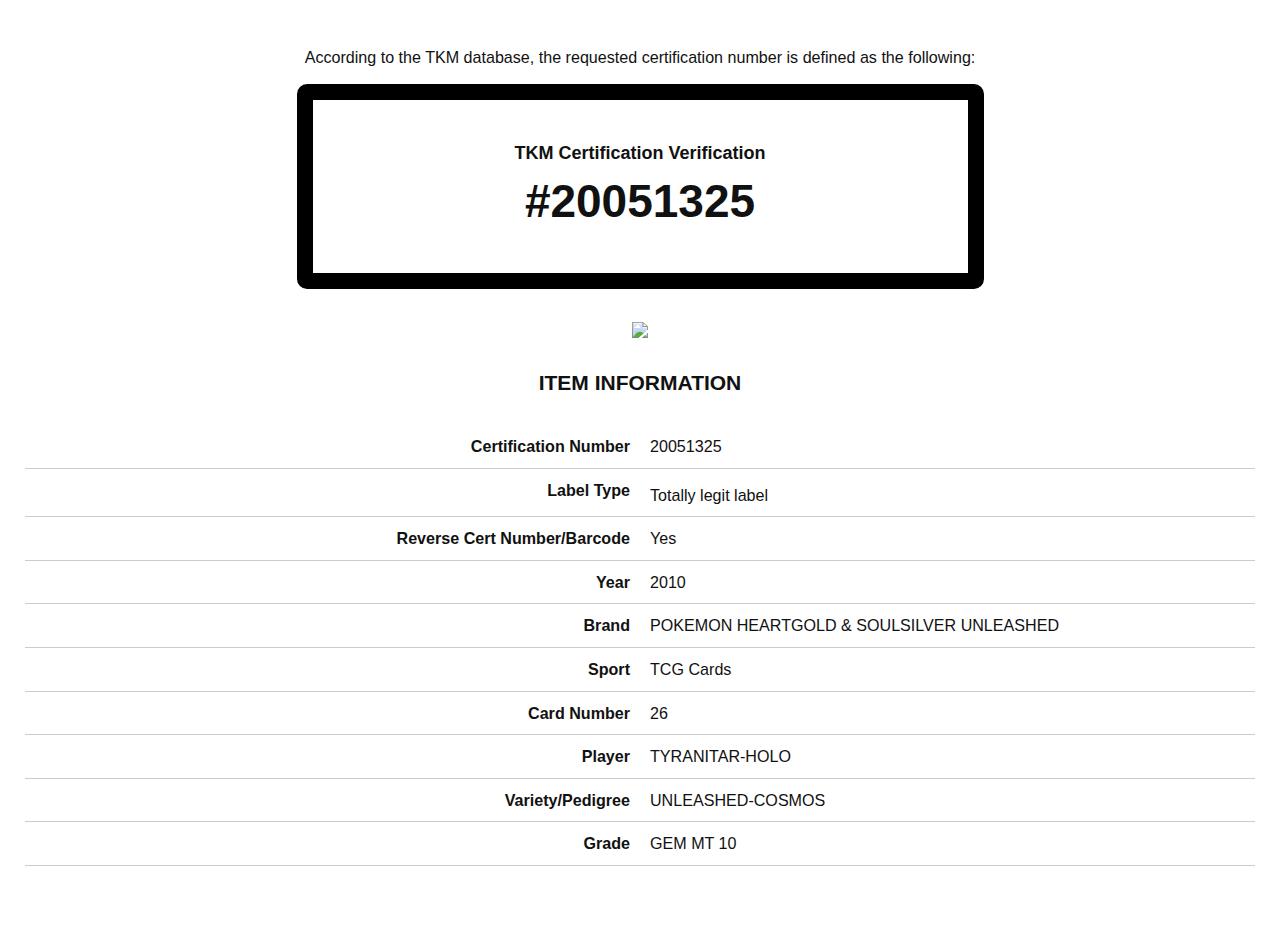
==== 20051325/index.html @ 26b4d8d6 "Update index.html" ====
<!DOCTYPE html>
<html lang="en" class=" montserrat-loaded">
  <head>
    <meta charset="UTF-8">
    <meta name="viewport" content="width=device-width, initial-scale=1.0">
    <meta http-equiv="X-UA-Compatible" content="ie=edge">
    <title>Certification Verification 20051325 - TKM - Grade 10</title>
    <link rel="stylesheet" href="css/layout-bundle.css">
    <style type="text/css">
            .icon-wrap {
                position: relative;
                width: 100%;
                height: 90px;
            }

            .icon-wrap img {
                position: absolute;
                top: 0;
                bottom: 0;
                left: 0;
                right: 0;
                margin: auto;
            }

            .flex-col {
                flex-direction: column;
            }

            .flex-col .flex-col {
                flex: 1;
            }

            .flex-col .btn-block {
                max-width: 290px;
                margin: 0 auto;
            }

            .table-header-right th {
                text-align: right;
            }

            .table-header-right th, .table-header-right td {
                vertical-align: top !important;
                line-height: 1.4 !important;
            }

            .cert-label-header {
                width: 309px;
                height: 92px;
                margin: 0 auto;
                background-size: 309px 92px;
                background-repeat: no-repeat;
                background-position: center;
              
                border: solid 8px #000;
                border-radius: 1rem;

            }

            .cert-label-header h1 {
                margin: 17px 0 0 0;
                font-size: 14px;
            }

            .cert-label-header span {
                display: inline-block;
                margin-top: 0;
                font-size: 26px;
            }

            @media (min-width: 768px) {
                .cert-label-header {
                    width: 687px;
                    height: 205px;
                    background-size: 687px 205px;
                    border: solid 16px #000;
                }

                .cert-label-header h1 {
                    margin: 43px 0 8px 0;
                    font-size: 18px;
                }

                .cert-label-header span {
                    margin-top: 5px;
                    font-size: 46px;
                }
            }

            #psaCertImages {
                position: relative;
            }
        </style>
  </head>
  <body>
    
    <main>
      <div class="container-fluid padding-all margin-bottom">
    
        <p class="margin-top text-center text-medium">According to the TKM database, the requested certification number is defined as the following:</p>

        <div class="row margin-bottom">
          <div class="overflow-hidden text-center text-no-lh cert-label-header">
              <h1 class="h5">TKM Certification Verification</h1>
              <span><strong>#20051325</strong></span>
          </div>
        </div>

        <div class="spinner-wrap margin-top text-center">
          <div class="row">
            <div class="center">
              <img src="https://cdn.thatkidmadrid.ca/tyranitar_26-95.png">
            </div>
          </div>
        </div>
        
    
        <h2 class="h4 margin-top margin-bottom text-uppercase text-center">Item Information</h2>
        
        <table class="table table-fixed table-header-right text-medium">
          
          <tbody><tr><th class="no-border">Certification Number</th><td class="no-border">20051325</td></tr>
              <tr>
                  <th>Label Type</th>
                  <td>
                          <span class="inline-block padding-top-min">Totally legit label</span>
                  </td>
              </tr>
            <tr><th>Reverse Cert Number/Barcode</th><td>Yes</td></tr>
            <tr><th>Year</th><td>2010</td></tr>
            <tr><th>Brand</th><td>POKEMON HEARTGOLD &amp; SOULSILVER UNLEASHED</td></tr>
            <tr><th>Sport</th><td>TCG Cards</td></tr>
            <tr><th>Card Number</th><td>26</td></tr>
            <tr><th>Player</th><td>TYRANITAR-HOLO</td></tr>
            <tr><th>Variety/Pedigree</th><td>UNLEASHED-COSMOS</td></tr>
        
            <tr><th>Grade</th><td>GEM MT 10</td></tr>
            
          </tbody>
          
        </table>
        
      </div>

    </main>
    <!--<script src="index.js"></script>-->
  </body>
  <script>
    
  </script>
</html>
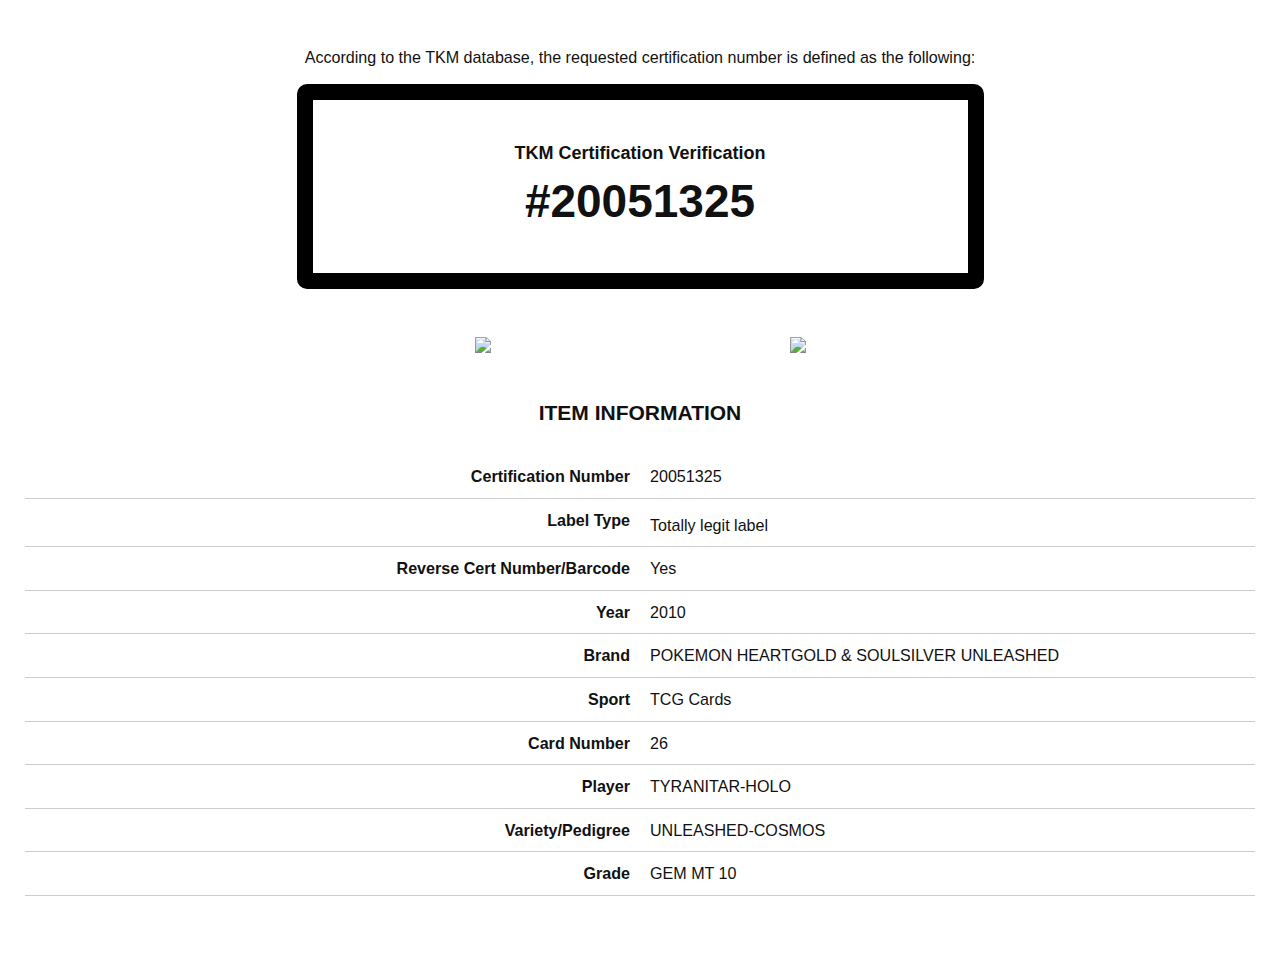
==== commit 1c09b7c5: "Update index.html" ====
--- a/20051325/index.html
+++ b/20051325/index.html
@@ -108,9 +108,21 @@
 
         <div class="spinner-wrap margin-top text-center">
           <div class="row">
-            <div class="center">
+<!--             <div class="center">
               <img src="https://cdn.thatkidmadrid.ca/tyranitar_26-95.png">
+            </div> -->
+            <div id="certImgFront" class="col-xs-6 col-sm-5 col-sm-offset-1 col-md-4 col-md-offset-2 col-lg-3 col-lg-offset-3 padding-all">
+              <a href="https://d1htnxwo4o0jhw.cloudfront.net/cert/151479282/D22j7AvjhUGNxGul_0QGnw.jpg" rel="lightbox" class="inline-block">
+                <img src="https://cdn.thatkidmadrid.ca/20051325_front.jpg" class="img-responsive">
+              </a>
             </div>
+            
+            <div id="certImgBack" class="col-xs-6 col-sm-5 col-md-4 col-lg-3 padding-all">
+              <a href="https://d1htnxwo4o0jhw.cloudfront.net/cert/151479282/I8Namxsg806GO3pUrlJOjA.jpg" rel="lightbox" class="inline-block">
+                <img src="https://cdn.thatkidmadrid.ca/20051325_back.jpg" class="img-responsive">
+              </a>
+            </div>
+            
           </div>
         </div>
         
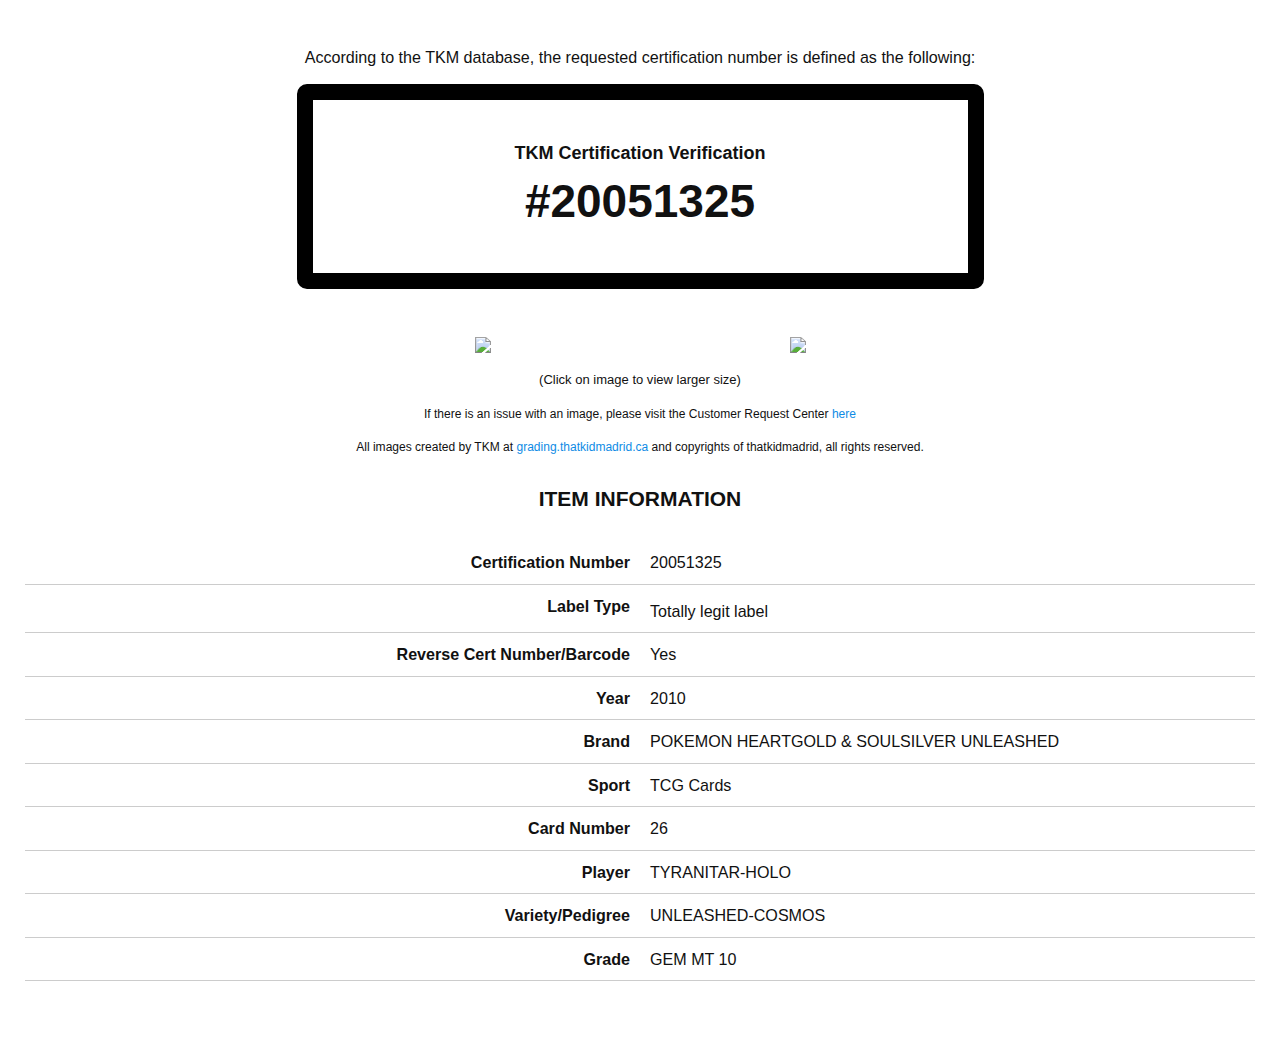
==== commit 830ead95: "Update index.html" ====
--- a/20051325/index.html
+++ b/20051325/index.html
@@ -112,18 +112,21 @@
               <img src="https://cdn.thatkidmadrid.ca/tyranitar_26-95.png">
             </div> -->
             <div id="certImgFront" class="col-xs-6 col-sm-5 col-sm-offset-1 col-md-4 col-md-offset-2 col-lg-3 col-lg-offset-3 padding-all">
-              <a href="https://d1htnxwo4o0jhw.cloudfront.net/cert/151479282/D22j7AvjhUGNxGul_0QGnw.jpg" rel="lightbox" class="inline-block">
+              <a href="https://cdn.thatkidmadrid.ca/20051325_front.jpg" rel="lightbox" class="inline-block">
                 <img src="https://cdn.thatkidmadrid.ca/20051325_front.jpg" class="img-responsive">
               </a>
             </div>
             
             <div id="certImgBack" class="col-xs-6 col-sm-5 col-md-4 col-lg-3 padding-all">
-              <a href="https://d1htnxwo4o0jhw.cloudfront.net/cert/151479282/I8Namxsg806GO3pUrlJOjA.jpg" rel="lightbox" class="inline-block">
+              <a href="https://cdn.thatkidmadrid.ca/20051325_back.jpg" rel="lightbox" class="inline-block">
                 <img src="https://cdn.thatkidmadrid.ca/20051325_back.jpg" class="img-responsive">
               </a>
             </div>
             
           </div>
+          <p class="text-small">(Click on image to view larger size)</p>
+          <p class="text-xsmall">If there is an issue with an image, please visit the Customer Request Center <a href="/myaccount/customerrequestcenter">here</a></p>
+          <p class="text-xsmall">All images created by TKM at <a href="/">grading.thatkidmadrid.ca</a> and copyrights of thatkidmadrid, all rights reserved.</p>
         </div>
         
     
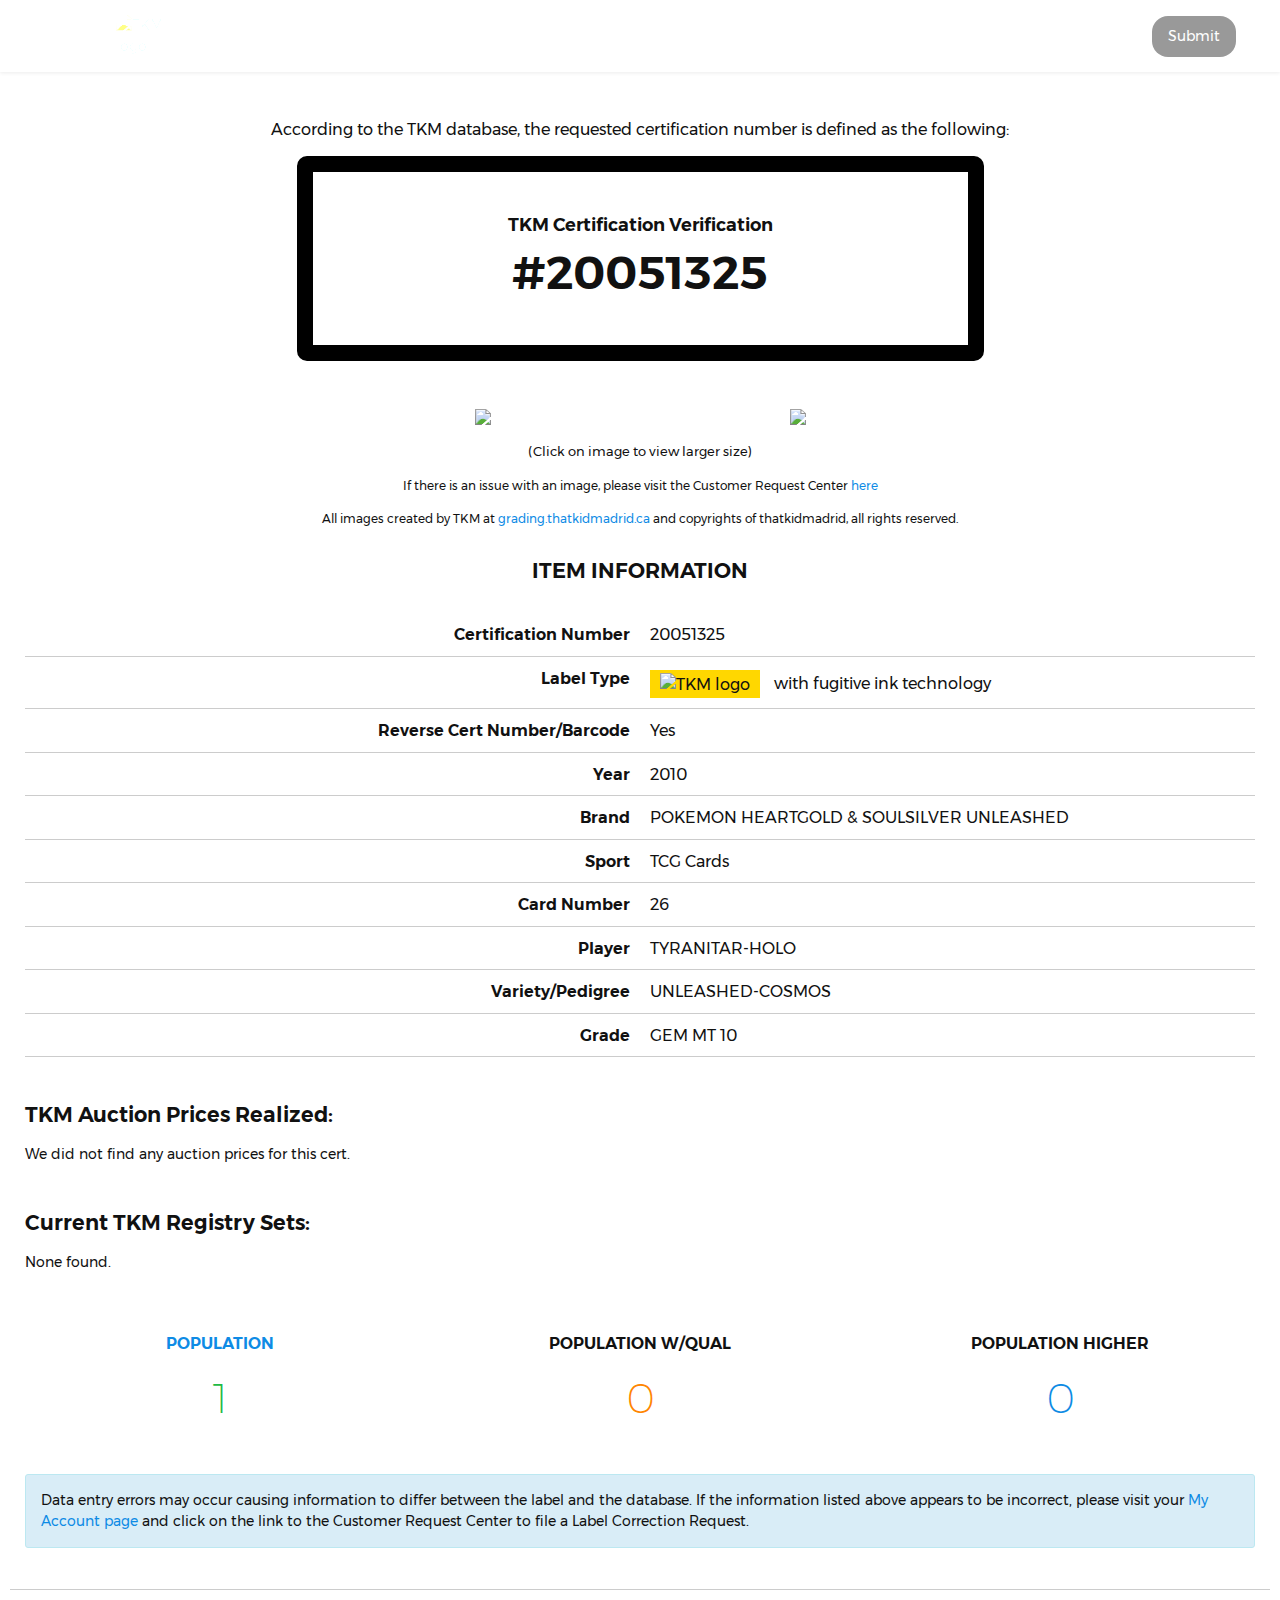
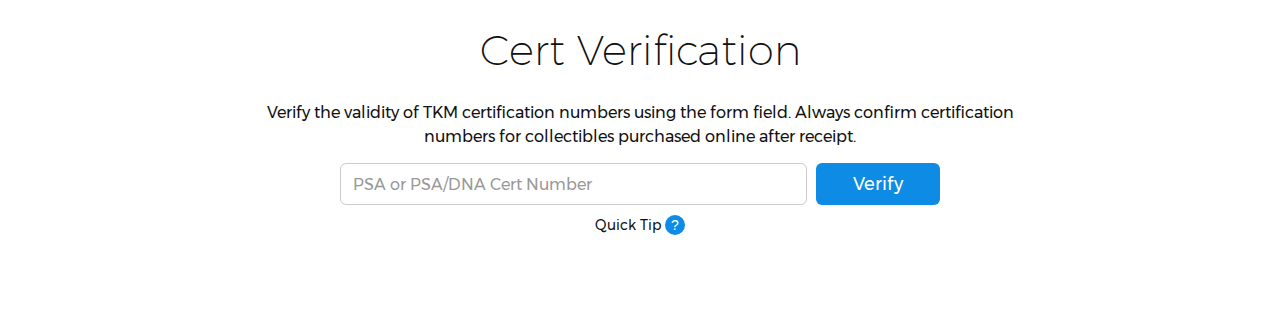
==== commit 51f8702f: "Update styling for index.html" ====
--- a/20051325/index.html
+++ b/20051325/index.html
@@ -1,166 +1,1201 @@
 <!DOCTYPE html>
 <html lang="en" class=" montserrat-loaded">
-  <head>
-    <meta charset="UTF-8">
-    <meta name="viewport" content="width=device-width, initial-scale=1.0">
-    <meta http-equiv="X-UA-Compatible" content="ie=edge">
-    <title>Certification Verification 20051325 - TKM - Grade 10</title>
-    <link rel="stylesheet" href="css/layout-bundle.css">
-    <style type="text/css">
-            .icon-wrap {
-                position: relative;
-                width: 100%;
-                height: 90px;
-            }
-
-            .icon-wrap img {
-                position: absolute;
-                top: 0;
-                bottom: 0;
-                left: 0;
-                right: 0;
-                margin: auto;
-            }
-
-            .flex-col {
-                flex-direction: column;
-            }
-
-            .flex-col .flex-col {
-                flex: 1;
-            }
-
-            .flex-col .btn-block {
-                max-width: 290px;
-                margin: 0 auto;
-            }
-
-            .table-header-right th {
-                text-align: right;
-            }
-
-            .table-header-right th, .table-header-right td {
-                vertical-align: top !important;
-                line-height: 1.4 !important;
-            }
-
-            .cert-label-header {
-                width: 309px;
-                height: 92px;
-                margin: 0 auto;
-                background-size: 309px 92px;
-                background-repeat: no-repeat;
-                background-position: center;
-              
-                border: solid 8px #000;
-                border-radius: 1rem;
-
-            }
-
-            .cert-label-header h1 {
-                margin: 17px 0 0 0;
-                font-size: 14px;
-            }
-
-            .cert-label-header span {
-                display: inline-block;
-                margin-top: 0;
-                font-size: 26px;
-            }
-
-            @media (min-width: 768px) {
-                .cert-label-header {
-                    width: 687px;
-                    height: 205px;
-                    background-size: 687px 205px;
-                    border: solid 16px #000;
-                }
-
-                .cert-label-header h1 {
-                    margin: 43px 0 8px 0;
-                    font-size: 18px;
-                }
-
-                .cert-label-header span {
-                    margin-top: 5px;
-                    font-size: 46px;
-                }
-            }
-
-            #psaCertImages {
-                position: relative;
-            }
-        </style>
-  </head>
-  <body>
-    
-    <main>
-      <div class="container-fluid padding-all margin-bottom">
-    
-        <p class="margin-top text-center text-medium">According to the TKM database, the requested certification number is defined as the following:</p>
-
-        <div class="row margin-bottom">
-          <div class="overflow-hidden text-center text-no-lh cert-label-header">
-              <h1 class="h5">TKM Certification Verification</h1>
-              <span><strong>#20051325</strong></span>
-          </div>
+
+<head>
+  <meta charset="UTF-8">
+  <meta name="viewport" content="width=device-width, initial-scale=1.0">
+  <meta http-equiv="X-UA-Compatible" content="ie=edge">
+  <title>Certification Verification 20051325 - TKM - Grade 10</title>
+  <link rel="stylesheet" href="css/layout-bundle.css">
+  <style type="text/css">
+    .icon-wrap {
+      position: relative;
+      width: 100%;
+      height: 90px;
+    }
+
+    .icon-wrap img {
+      position: absolute;
+      top: 0;
+      bottom: 0;
+      left: 0;
+      right: 0;
+      margin: auto;
+    }
+
+    .flex-col {
+      flex-direction: column;
+    }
+
+    .flex-col .flex-col {
+      flex: 1;
+    }
+
+    .flex-col .btn-block {
+      max-width: 290px;
+      margin: 0 auto;
+    }
+
+    .table-header-right th {
+      text-align: right;
+    }
+
+    .table-header-right th,
+    .table-header-right td {
+      vertical-align: top !important;
+      line-height: 1.4 !important;
+    }
+
+    .cert-label-header {
+      width: 309px;
+      height: 92px;
+      margin: 0 auto;
+      background-size: 309px 92px;
+      background-repeat: no-repeat;
+      background-position: center;
+
+      border: solid 8px #000;
+      border-radius: 1rem;
+
+    }
+
+    .cert-label-header h1 {
+      margin: 17px 0 0 0;
+      font-size: 14px;
+    }
+
+    .cert-label-header span {
+      display: inline-block;
+      margin-top: 0;
+      font-size: 26px;
+    }
+
+    @media (min-width: 768px) {
+      .cert-label-header {
+        width: 687px;
+        height: 205px;
+        background-size: 687px 205px;
+        border: solid 16px #000;
+      }
+
+      .cert-label-header h1 {
+        margin: 43px 0 8px 0;
+        font-size: 18px;
+      }
+
+      .cert-label-header span {
+        margin-top: 5px;
+        font-size: 46px;
+      }
+    }
+
+    #psaCertImages {
+      position: relative;
+    }
+  </style>
+  <style type="text/css">
+      /*  Font  */
+      @font-face {
+          font-family: 'Area Normal';
+          font-weight: 600;
+          font-style: normal;
+          font-display: swap;
+          src: url('content/fonts/Area-Black.woff2') format('woff2'), url('content/fonts/Area-Black.woff') format('woff');
+      }
+
+      @font-face {
+          font-family: 'Area Normal';
+          font-weight: 500;
+          font-style: normal;
+          font-display: swap;
+          src: url('content/fonts/Area-Extrabold.woff2') format('woff2'), url('content/fonts/Area-Extrabold.woff') format('woff');
+      }
+
+      @font-face {
+          font-family: 'Area Normal';
+          font-weight: 400;
+          font-style: normal;
+          font-display: swap;
+          src: url('content/fonts/Area-Bold.woff2') format('woff2'), url('content/fonts/Area-Bold.woff') format('woff');
+      }
+
+      /*  Media  */
+      @media (max-width: 1280px) {
+          #cx-web-header {
+              padding-right: 8px !important;
+          }
+
+          .action-header-lg {
+              display: none;
+          }
+
+          .desktop-wrapper {
+              padding: 0px 32px 0px 100px !important;
+          }
+      }
+
+      @media (min-width: 1280px) {
+          .desktop-nav {
+              display: flex !important;
+          }
+
+          .action-header-mobile {
+              display: none !important;
+          }
+
+          #mobile-top-nav {
+              display: none !important;
+          }
+      }
+
+      @media (min-width: 768px) {
+          #cx-web-header {
+              padding: 0px 80px;
+          }
+      }
+
+      @media (max-width: 768px) {
+          #cx-web-header {
+              padding-right: 24px !important;
+              padding-left: 18px !important;
+          }
+
+          .desktop-wrapper {
+              padding: 0px !important;
+          }
+
+          .mobile-nav-container {
+              padding: 16px 32px 16px 32px !important;
+          }
+
+          .footer-padding {
+              max-width: none !important;
+              padding: 0px 80px !important;
+          }
+      }
+
+      /*  General Style  */
+      .body1-strong {
+          font-family: "Area Normal", "Trebuchet MS", Helvetica, Arial, sans-serif !important;
+          font-weight: 500 !important;
+          font-size: 15px !important;
+          line-height: 24px !important;
+          letter-spacing: .01em !important;
+      }
+
+      .body1 {
+          font-family: "Area Normal", "Trebuchet MS", Helvetica, Arial, sans-serif !important;
+          font-weight: 400 !important;
+          font-size: 15px !important;
+          line-height: 24px !important;
+          letter-spacing: .01em !important;
+      }
+
+      .body2-strong {
+          font-family: "Area Normal", "Trebuchet MS", Helvetica, Arial, sans-serif !important;
+          font-weight: 500 !important;
+          font-size: 13px !important;
+          line-height: 20px !important;
+          letter-spacing: .01em !important;
+      }
+
+      .body2 {
+          font-family: "Area Normal", "Trebuchet MS", Helvetica, Arial, sans-serif !important;
+          font-weight: 400 !important;
+          font-size: 13px !important;
+          line-height: 20px !important;
+          letter-spacing: .01em !important;
+      }
+
+      .subtitle1 {
+          font-family: "Area Normal", "Trebuchet MS", Helvetica, Arial, sans-serif !important;
+          font-weight: 500 !important;
+          font-size: 19px !important;
+          line-height: 28px !important;
+          letter-spacing: .01em !important;
+      }
+
+      .neutral1 {
+          color: #212121 !important;
+      }
+
+      .neutral2 {
+          color: #48494A !important;
+      }
+
+      .neutral3 {
+          color: #6C6E6F !important;
+      }
+
+      .three-col {
+          display: grid;
+          grid-template-columns: repeat(3, minmax(0, 1fr));
+          text-align: left !important;
+      }
+
+      a:hover, a:focus {
+          color: #212121 !important;
+          text-decoration: none !important;
+      }
+
+      li:hover {
+          background-color: #FAFAFA !important;
+          border-radius: 8px !important;
+      }
+
+      .space-between {
+          justify-content: space-between !important;
+      }
+
+      .gap-sm {
+          gap: 16px;
+      }
+
+      .align-center {
+          align-items: center;
+      }
+
+      .menu-section-title {
+          font-family: "Area Normal", "Trebuchet MS", Helvetica, Arial, sans-serif;
+          font-weight: 500;
+          font-size: 11px;
+          line-height: 16px;
+          letter-spacing: 0.22px;
+          display: flex;
+          justify-content: flex-start;
+          padding: 8px 16px;
+      }
+
+      .cx-flex-col {
+          display: flex;
+          min-width: 276px;
+          flex-direction: column;
+      }
+
+      .cx-flex-col li {
+          list-style-type: none;
+      }
+
+      .cx-flex-col a {
+          position: relative;
+          justify-content: center;
+          background-color: transparent;
+          white-space: nowrap;
+          color: #48494A;
+          cursor: pointer;
+          width: 100%;
+          display: flex;
+          align-items: center;
+          gap: 16px;
+          padding: 10px 16px;
+          border-radius: 8px;
+      }
+
+      .cx-flex-col a:hover {
+          background-color: #FAFAFA;
+      }
+
+      .cx-flex-col a:focus-visible {
+          background-color: #FAFAFA;
+      }
+
+      .hide {
+          display: none;
+      }
+
+      .bottom-border {
+          border-bottom: 1px solid #EAEAEA !important;
+          padding-bottom: 12px !important;
+      }
+
+      /*  Buttons/Tabs/Icons  */
+      .nav-tab {
+          font-family: "Area Normal", "Trebuchet MS", Helvetica, Arial, sans-serif;
+          font-weight: 500;
+          font-size: 13px;
+          line-height: 20px;
+          letter-spacing: .01em;
+          position: relative;
+          display: flex;
+          align-items: center;
+          justify-content: center;
+          gap: 8px;
+          height: 40px;
+          background-color: transparent;
+          white-space: nowrap;
+          color: #6C6E6F;
+          padding-left: 20px;
+          padding-right: 20px;
+          border-radius: 8px;
+      }
+
+      .dismiss-btn {
+          border: 1px solid #EAEAEA;
+          border-radius: 12px;
+          color: #48494A;
+          background-color: #FFFFFF;
+          height: 40px;
+          width: 40px;
+          display: flex;
+          align-items: center;
+          justify-content: center;
+      }
+
+      #submit-button {
+          display: flex;
+          align-items: center;
+          justify-content: center;
+          padding: 10px 16px;
+          margin-left: 20px;
+          margin-right: 4px;
+          border-radius: 16px;
+          white-space: nowrap;
+          background-color: #999;
+          color: white;
+          border: 0px;
+      }
+
+      #submit-button:hover {
+          background-color: #044CC4;
+          color: white !important;
+      }
+
+      #submit-button:focus-visible {
+          background-color: #065FF5;
+          color: white !important;
+          outline-offset: 2px;
+          outline: 2px solid #065FF5;
+      }
+
+      .subscribe-button {
+          display: flex !important;
+          align-items: center !important;
+          justify-content: center !important;
+          padding: 10px 16px !important;
+          border-radius: 16px !important;
+          white-space: nowrap !important;
+          background-color: #065FF5 !important;
+          color: white !important;
+          border: 0px !important;
+      }
+
+      .subscribe-button:hover {
+          background-color: #044CC4 !important;
+          color: white !important;
+      }
+
+      .subscribe-button:focus-visible {
+          background-color: #065FF5 !important;
+          color: white !important;
+          outline-offset: 2px !important;
+          outline: 2px solid #065FF5 !important;
+      }
+
+      #submit-li:hover {
+          background-color: white !important;
+      }
+
+      .cx-brand-icon {
+          display: flex;
+          flex-shrink: 0;
+          flex-grow: 1;
+          align-items: center;
+          justify-content: flex-start;
+      }
+
+      .tab-icon span {
+          align-items: center;
+      }
+
+      .active-bar {
+          position: absolute;
+          bottom: -16px;
+          pointer-events: none;
+          display: block;
+          height: 4px;
+          width: 66px;
+          background-color: #065FF5;
+          border-radius: 4px;
+          text-align: center;
+          z-index: -1;
+      }
+
+      .action-active-bar {
+          position: absolute;
+          bottom: 0;
+          pointer-events: none;
+          display: block;
+          height: 4px;
+          width: 40px;
+          background-color: #065FF5;
+          border-radius: 4px;
+          z-index: -1;
+          margin-left: 2px;
+      }
+
+      #search-btn {
+          padding: 16px 8px 4px 8px;
+      }
+
+      #search-btn:hover {
+          border-radius: 9999px !important;
+      }
+
+      #search-btn:focus-visible {
+          border-radius: 9999px !important;
+      }
+
+      #search-btn:focus-visible {
+          outline: 2px solid #065FF5;
+      }
+
+      #account-button {
+          padding: 12px 8px 4px 10px;
+          background-color: transparent !important;
+          border: none !important;
+      }
+
+      #account-button:hover {
+          border-radius: 9999px !important;
+      }
+
+      #account-button:focus-visible {
+          border-radius: 9999px !important;
+          outline: 2px solid #065FF5;
+      }
+
+      /*  Account Dropdown  */
+      #account-dropdown {
+          display: none;
+          position: absolute;
+          top: 100%;
+          right: 275px;
+          height: 100%;
+          width: 100%;
+      }
+
+      #account-dropdown > div {
+          background-color: #FFFFFF;
+          border: 1px solid #EAEAEA;
+          position: sticky;
+          display: flex;
+          width: max-content;
+          max-width: 900px;
+          flex-wrap: wrap;
+          column-gap: 16px;
+          row-gap: 8px;
+          border-radius: 12px;
+          padding: 28px 16px;
+          min-width: 276px;
+          --tw-shadow: 0px 12px 16px 0px rgba(0,0,0,0.08);
+          --tw-shadow-colored: 0px 12px 16px 0px var(--tw-shadow-color);
+          box-shadow: var(--tw-ring-offset-shadow, 0 0 #0000), var(--tw-ring-shadow, 0 0 #0000), var(--tw-shadow);
+      }
+
+      .hover-account-dropdown:hover #account-dropdown {
+          display: block;
+      }
+
+      /*  Main Navigation  */
+      #cx-web-header {
+          --tw-bg-opacity: 1;
+          background-color: rgb(255 255 255 / var(--tw-bg-opacity));
+          height: 72px;
+          --tw-shadow: 0px 1px 4px 0px rgba(0,0,0,0.08);
+          --tw-shadow-colored: 0px 1px 4px 0px var(--tw-shadow-color);
+          box-shadow: var(--tw-ring-offset-shadow, 0 0 #0000), var(--tw-ring-shadow, 0 0 #0000), var(--tw-shadow);
+          z-index: 10;
+          top: 0px;
+          position: sticky;
+          padding: 0px 16px;
+          display: flex;
+          justify-content: space-between;
+      }
+
+      .desktop-wrapper {
+          height: 100%;
+          width: 100%;
+          max-width: 1440px;
+          min-width: 320px;
+          padding: 0px 32px 0px 32px;
+          margin-left: auto;
+          margin-right: auto;
+      }
+
+      #desktop-nav {
+          display: flex;
+          height: 100%;
+          width: 100%;
+          justify-content: space-between;
+          padding: 2px 0px;
+      }
+
+      #desktop-nav > div:first-child {
+          display: flex;
+          align-items: center;
+          gap: 8px;
+      }
+
+      #desktop-nav > div:last-child {
+          display: flex;
+          align-items: center;
+          flex-grow: 1;
+          justify-content: flex-end;
+      }
+
+      .desktop-nav {
+          display: none;
+          align-items: stretch;
+          gap: 8px;
+          margin: 4px 0px 0px 0px !important;
+      }
+
+      .desktop-nav > li {
+          list-style-type: none;
+          position: relative;
+          display: flex;
+          align-items: center;
+          justify-content: center;
+          height: 100%;
+          text-align: center;
+      }
+
+      .desktop-nav a:focus-visible {
+          outline: 2px solid #065FF5;
+      }
+
+      .desktop-nav a:hover {
+          background-color: #FAFAFA;
+          color: #212121;
+          text-decoration: none;
+      }
+
+      #mobile-nav-dropdown {
+          border: 1px solid #EAEAEA;
+          border-radius: 12px;
+          color: #48494A;
+          background-color: #FFFFFF;
+          height: 40px;
+          width: 40px;
+          display: flex;
+          align-items: center;
+          justify-content: center;
+      }
+
+      .mobile-nav-container {
+          top: 0px;
+          bottom: 0px;
+          left: 0px;
+          right: 0px;
+          position: fixed;
+          width: 100%;
+          background-color: #FFFFFF;
+          padding: 16px 48px 16px 80px;
+      }
+
+      #mobile-top-nav {
+          display: none;
+      }
+
+      .mobile-nav-menu ul {
+          list-style: none !important;
+          padding: 0px !important;
+      }
+
+      .mobile-nav-menu li {
+          padding: 10px 0px;
+      }
+
+      .mobile-nav-menu a, .mobile-nav-menu button {
+          font-family: "Area Normal", "Trebuchet MS", Helvetica, Arial, sans-serif;
+          font-weight: 500;
+          font-size: 15px;
+          line-height: 24px;
+          letter-spacing: .01em;
+          position: relative;
+          background-color: transparent;
+          white-space: nowrap;
+          color: #6C6E6F;
+          cursor: pointer;
+          width: 100%;
+          display: flex;
+          align-items: center;
+          gap: 16px;
+          border-radius: 8px;
+          border: none !important;
+          padding: 0px !important;
+      }
+
+      .mobile-nav-header {
+          padding-bottom: 12px;
+          margin-bottom: 12px;
+          border-bottom: 1px solid #EAEAEA;
+      }
+
+      /*  Header Actions  */
+      .app-header-actions {
+          display: flex;
+          height: 100%;
+          align-items: center;
+          gap: 16px;
+          list-style-type: none;
+          margin: 0px !important;
+      }
+
+      .app-header-actions li {
+          margin: 0px !important;
+      }
+
+      .action-header-mobile {
+          display: flex;
+      }
+
+      .mobile-nav-action {
+          justify-content: space-between;
+          padding-bottom: 16px;
+      }
+
+      /*  Services Menu  */
+      #service-menu {
+          display: none;
+          position: absolute;
+          top: 100%;
+          height: 100%;
+          width: 100%;
+      }
+
+      #service-menu > div {
+          background-color: #FFFFFF;
+          border: 1px solid #EAEAEA;
+          position: sticky;
+          display: flex;
+          width: max-content;
+          max-width: 900px;
+          flex-wrap: wrap;
+          column-gap: 16px;
+          row-gap: 8px;
+          border-radius: 12px;
+          padding: 28px 16px;
+          min-width: 276px;
+          --tw-shadow: 0px 12px 16px 0px rgba(0,0,0,0.08);
+          --tw-shadow-colored: 0px 12px 16px 0px var(--tw-shadow-color);
+          box-shadow: var(--tw-ring-offset-shadow, 0 0 #0000), var(--tw-ring-shadow, 0 0 #0000), var(--tw-shadow);
+      }
+
+      .dropdown-tab:hover #service-menu {
+          display: block;
+      }
+
+      #mobile-services-menu {
+          overflow: auto;
+          display: none;
+      }
+
+      #mobile-services-menu li, #mobile-services-menu a {
+          padding-left: 0px;
+          justify-content: left;
+      }
+
+      #mobile-services-menu ul {
+          padding-left: 0px;
+      }
+
+      .resource-service a {
+          justify-content: left;
+          padding-left: 16px;
+          font-family: "Area Normal", "Trebuchet MS", Helvetica, Arial, sans-serif;
+          font-weight: 400;
+          font-size: 15px;
+          line-height: 24px;
+          letter-spacing: .01em;
+      }
+
+      .resource-service a:hover {
+          text-decoration: none;
+      }
+
+      .resource-service {
+          padding-left: 0px;
+      }
+
+      .resource-service li {
+          margin: 0px;
+      }
+
+      /*  More Menu  */
+      #more-menu {
+          display: none;
+          position: absolute;
+          top: 100%;
+          height: 100%;
+          width: 100%;
+      }
+
+      #more-menu > div {
+          background-color: #FFFFFF;
+          border: 1px solid #EAEAEA;
+          position: sticky;
+          display: flex;
+          width: max-content;
+          max-width: 900px;
+          flex-wrap: wrap;
+          column-gap: 16px;
+          row-gap: 8px;
+          border-radius: 12px;
+          padding: 28px 16px;
+          min-width: 276px;
+          --tw-shadow: 0px 12px 16px 0px rgba(0,0,0,0.08);
+          --tw-shadow-colored: 0px 12px 16px 0px var(--tw-shadow-color);
+          box-shadow: var(--tw-ring-offset-shadow, 0 0 #0000), var(--tw-ring-shadow, 0 0 #0000), var(--tw-shadow);
+      }
+
+      .dropdown-tab:hover #more-menu {
+          display: block;
+      }
+
+      #mobile-more-menu {
+          overflow: auto;
+          display: none;
+      }
+
+      #mobile-more-menu li, #mobile-more-menu a {
+          padding-left: 0px;
+          justify-content: left;
+      }
+
+      #mobile-more-menu ul {
+          padding-left: 0px;
+      }
+
+      /*  Info Center  */
+      #info-center {
+          display: none;
+          position: absolute;
+          top: 100%;
+          height: 100%;
+          width: 100%;
+      }
+
+      #info-center > div {
+          background-color: #FFFFFF;
+          border: 1px solid #EAEAEA;
+          position: sticky;
+          display: flex;
+          width: max-content;
+          max-width: 900px;
+          flex-wrap: wrap;
+          column-gap: 16px;
+          row-gap: 8px;
+          border-radius: 12px;
+          padding: 28px 16px;
+          min-width: 276px;
+          --tw-shadow: 0px 12px 16px 0px rgba(0,0,0,0.08);
+          --tw-shadow-colored: 0px 12px 16px 0px var(--tw-shadow-color);
+          box-shadow: var(--tw-ring-offset-shadow, 0 0 #0000), var(--tw-ring-shadow, 0 0 #0000), var(--tw-shadow);
+      }
+
+      .dropdown-tab:hover #info-center {
+          display: block;
+      }
+
+      #mobile-info-center-menu {
+          overflow: auto;
+          display: none;
+      }
+
+      #mobile-info-center-menu li, #mobile-info-center-menu a {
+          padding-left: 0px;
+          justify-content: left;
+      }
+
+      #mobile-info-center-menu ul {
+          padding-left: 0px;
+      }
+
+      /* Misc  */
+      .osano-cm-widget {
+          display: none;
+      }
+
+      .font-area-normal {
+          font-family: "Area Normal", "Trebuchet MS", Helvetica, Arial, sans-serif;
+      }
+
+      .subscribe-banner {
+          background-color: #FAFAFA;
+      }
+
+      .footer-col {
+          min-width: fit-content;
+      }
+
+      #subscribe-container {
+          padding: 32px 80px;
+          display: flex;
+          justify-content: space-between;
+          margin: 0px !important;
+      }
+
+      #footer-form {
+          float: right;
+          min-width: 432px;
+      }
+
+      .form-headers {
+          width: 100%;
+      }
+
+      #email-input {
+          max-width: 308px;
+          border-radius: 8px;
+          border: 1px solid #DADADA;
+          background-color: #FFFFFF;
+          color: #212121;
+      }
+
+      #email-input::placeholder {
+          color: #6C6E6F;
+          opacity: 1;
+          font-family: "Area Normal", "Trebuchet MS", Helvetica, Arial, sans-serif !important;
+          font-weight: 400 !important;
+          font-size: 13px !important;
+          line-height: 20px !important;
+          letter-spacing: .01em !important;
+      }
+
+      .footer-padding {
+          padding: 0px 80px !important;
+          max-width: none !important;
+      }
+
+      .bottom-legal {
+          background-color: #FAFAFA;
+          max-width: none !important;
+          margin-right: 0px !important;
+          margin-left: 0px !important;
+          height: 108px;
+          padding: 30px 80px 0px 80px !important;
+      }
+
+      .bottom-space {
+          display: flex;
+          align-items: center !important;
+          justify-content: space-between;
+      }
+
+      .collectors-logo {
+          opacity: 1 !important;
+          color: #6C6E6F;
+          height: 12px;
+          width: auto;
+          display: inline-block;
+          vertical-align: baseline;
+          padding-right: 40px;
+      }
+
+      .hover-radius:hover {
+          border-radius: 99999px !important;
+      }
+
+      .pos-rel {
+          position: relative;
+      }
+
+      @media (max-width: 375px) {
+          #subscribe-container {
+              padding: 32px 16px;
+              margin: 0px !important;
+          }
+
+          .footer-padding {
+              padding: 0px 16px !important;
+          }
+
+          .bottom-legal {
+              padding: 30px 16px 0px 16px !important;
+          }
+      }
+
+      @media (min-width: 768px) and (max-width: 1024px) {
+          .footer-padding {
+              max-width: 608px !important;
+              padding: 0px !important;
+          }
+      }
+
+      @media (max-width: 1024px) {
+          .xs-left {
+              text-align: start !important;
+          }
+
+          #subscribe-container {
+              display: flex;
+              flex-direction: column;
+              justify-content: center;
+              margin: 0px !important;
+          }
+
+          .subscribe-input {
+              display: flex !important;
+              flex-direction: column;
+              justify-content: center;
+              max-width: 608px !important;
+          }
+
+          #footer-form {
+              display: flex;
+              flex-direction: column;
+              align-items: center;
+              min-width: 0px;
+              width: 100%;
+          }
+
+          .form-headers p {
+              text-align: center;
+          }
+
+          .subscribe-button {
+              width: 100% !important;
+          }
+
+          #email-input {
+              max-width: 608px;
+              width: 100%;
+          }
+
+          .input-button-container {
+              width: 100% !important;
+          }
+
+          .input-field-container {
+              padding-right: 0px !important;
+              margin-bottom: 12px;
+          }
+
+          .bottom-space {
+              align-items: start !important;
+              flex-direction: column-reverse;
+          }
+
+          .bottom-legal {
+              height: 168px;
+          }
+
+          .logo-legal {
+              display: flex;
+              flex-direction: column;
+              align-items: flex-start;
+              padding-left: 10px;
+          }
+
+          .collectors-logo {
+              margin-bottom: 15px;
+          }
+      }
+
+      #mainFooter a {
+          font-family: "Area Normal", "Trebuchet MS", Helvetica, Arial, sans-serif !important;
+          font-weight: 400 !important;
+          font-size: 13px !important;
+          line-height: 20px !important;
+          letter-spacing: .01em !important;
+          color: #48494A !important;
+      }
+
+      #mainFooter a:hover {
+          background-color: #FAFAFA !important;
+          color: #212121 !important;
+          text-decoration: none;
+      }
+
+      #mainFooter li {
+          margin-bottom: 12px !important;
+      }
+  </style>
+</head>
+
+<body>
+  <header id="cx-web-header" class="hidden-print mobile-app-hide">
+    <div class="desktop-wrapper">
+      <nav id="desktop-nav" role="navigation" class="clearfix">
+        <div class="">
+          <a href="#" class="cx-brand-icon">
+            <img src="https://cdn.thatkidmadrid.ca/TKM.png" width="80" alt="TKM logo" aria-hidden="true" style="filter: opacity(0.5) drop-shadow(0 0 0 gold) brightness(250%);">
+          </a>
         </div>
-
-        <div class="spinner-wrap margin-top text-center">
-          <div class="row">
-<!--             <div class="center">
+        <div class="">
+          <ul class="app-header-actions">
+            <li id="submit-li">
+              <a href="#" id="submit-button">Submit</a>
+            </li>
+            <li class="action-header-mobile">
+              <button id="mobile-nav-dropdown" onclick="toggleMobileTopNav()">
+                <svg width="24" height="24" viewBox="0 0 24 24" fill="none" xmlns="http://www.w3.org/2000/svg"><path fill="#6C6E6F" d="M2.753 18h18.5a.75.75 0 0 1 .101 1.493l-.101.007h-18.5a.75.75 0 0 1-.102-1.494L2.753 18h18.5h-18.5Zm0-6.497h18.5a.75.75 0 0 1 .101 1.493l-.101.007h-18.5a.75.75 0 0 1-.102-1.494l.102-.006h18.5h-18.5Zm-.001-6.5h18.5a.75.75 0 0 1 .102 1.493l-.102.007h-18.5A.75.75 0 0 1 2.65 5.01l.102-.007h18.5h-18.5Z"></path></svg>
+              </button>
+            </li>
+          </ul>
+        </div>
+      </nav>
+    </div>
+  </header>
+  <main>
+    <div class="container-fluid padding-all margin-bottom">
+
+      <p class="margin-top text-center text-medium">According to the TKM database, the requested certification number is defined as the following:</p>
+
+      <div class="row margin-bottom">
+        <div class="overflow-hidden text-center text-no-lh cert-label-header">
+          <h1 class="h5">TKM Certification Verification</h1>
+          <span><strong>#20051325</strong></span>
+        </div>
+      </div>
+
+      <div class="spinner-wrap margin-top text-center">
+        <div class="row">
+          <!--             <div class="center">
               <img src="https://cdn.thatkidmadrid.ca/tyranitar_26-95.png">
             </div> -->
-            <div id="certImgFront" class="col-xs-6 col-sm-5 col-sm-offset-1 col-md-4 col-md-offset-2 col-lg-3 col-lg-offset-3 padding-all">
-              <a href="https://cdn.thatkidmadrid.ca/20051325_front.jpg" rel="lightbox" class="inline-block">
-                <img src="https://cdn.thatkidmadrid.ca/20051325_front.jpg" class="img-responsive">
-              </a>
+          <div id="certImgFront" class="col-xs-6 col-sm-5 col-sm-offset-1 col-md-4 col-md-offset-2 col-lg-3 col-lg-offset-3 padding-all">
+            <a href="https://cdn.thatkidmadrid.ca/20051325_front.jpg" rel="lightbox" class="inline-block">
+              <img src="https://cdn.thatkidmadrid.ca/20051325_front.jpg" class="img-responsive">
+            </a>
+          </div>
+
+          <div id="certImgBack" class="col-xs-6 col-sm-5 col-md-4 col-lg-3 padding-all">
+            <a href="https://cdn.thatkidmadrid.ca/20051325_back.jpg" rel="lightbox" class="inline-block">
+              <img src="https://cdn.thatkidmadrid.ca/20051325_back.jpg" class="img-responsive">
+            </a>
+          </div>
+
+        </div>
+        <p class="text-small">(Click on image to view larger size)</p>
+        <p class="text-xsmall">If there is an issue with an image, please visit the Customer Request Center <a href="#">here</a></p>
+        <p class="text-xsmall">All images created by TKM at <a href="#">grading.thatkidmadrid.ca</a> and copyrights of thatkidmadrid, all rights reserved.</p>
+      </div>
+
+
+      <h2 class="h4 margin-top margin-bottom text-uppercase text-center">Item Information</h2>
+
+      <table class="table table-fixed table-header-right text-medium">
+
+        <tbody>
+
+          <tr>
+            <th class="no-border">Certification Number</th>
+            <td class="no-border">20051325</td>
+          </tr>
+
+          <tr>
+            <th>Label Type</th>
+            <td>
+              <img src="https://cdn.thatkidmadrid.ca/TKM.png" width="69" class="margin-right-min" alt="TKM logo" aria-hidden="true" style="background-color: gold; padding: .25rem 1rem ">
+              <span class="inline-block padding-top-min">with fugitive ink technology</span>
+            </td>
+          </tr>
+
+          <tr>
+            <th>Reverse Cert Number/Barcode</th>
+            <td>Yes</td>
+          </tr>
+
+          <tr>
+            <th>Year</th>
+            <td>2010</td>
+          </tr>
+
+          <tr>
+            <th>Brand</th>
+            <td>POKEMON HEARTGOLD &amp; SOULSILVER UNLEASHED</td>
+          </tr>
+
+          <tr>
+            <th>Sport</th>
+            <td>TCG Cards</td>
+          </tr>
+
+          <tr>
+            <th>Card Number</th>
+            <td>26</td>
+          </tr>
+
+          <tr>
+            <th>Player</th>
+            <td>TYRANITAR-HOLO</td>
+          </tr>
+
+          <tr>
+            <th>Variety/Pedigree</th>
+            <td>UNLEASHED-COSMOS</td>
+          </tr>
+
+          <tr>
+            <th>Grade</th>
+            <td>GEM MT 10</td>
+          </tr>
+
+        </tbody>
+
+      </table>
+
+      <h3 class="h4 padding-top margin-top">TKM Auction Prices Realized:</h3>
+      <p>We did not find any auction prices for this cert.</p>
+
+      <h4 class="padding-top margin-top">Current TKM Registry Sets:</h4>
+      <p id="psaSetRegistryCertLink" class="text-muted"><p>None found.</p></p>
+
+      <div class="row margin-top text-center">
+        <div class="col-xs-12 col-sm-4 padding-all">
+                <h5 class="text-uppercase"><a href="/pop/tcg-cards/2021/pokemon-sword-shield-fusion-strike/202811">Population</a></h5>
+            <div class="text-xlarge"><div class="text-xlarge text-light text-success">1</div></div>
+        </div>
+        <div class="col-thin-12 col-xs-6 col-sm-4 padding-all">
+            <h5 class="text-uppercase">Population w/Qual</h5>
+            <div class="text-xlarge"><div class="text-xlarge text-light text-warning">0</div></div>
+        </div>
+        <div class="col-thin-12 col-xs-6 col-sm-4 padding-all">
+            <h5 class="text-uppercase">Population Higher</h5>
+            <div class="text-xlarge"><div class="text-xlarge text-light text-info">0</div></div>
+        </div>
+      </div>
+
+      <div class="alert alert-info margin-top text-default">
+        Data entry errors may occur causing information to differ between the label and the database. If the information listed above appears to be incorrect, please visit your <a href="/myaccount">My Account page</a> and click on the link to the Customer Request Center to file a Label Correction Request.
+      </div>
+
+      <div class="row"><hr></div>
+
+      <div class="padding-top padding-bottom text-center">
+        <h2 class="h1 no-margin-top">Cert Verification</h2>
+        <div class="row">
+            <div class="col-xs-12 col-sm-10 col-sm-offset-1 col-lg-8 col-lg-offset-2">
+              <p class="text-medium">Verify the validity of TKM certification numbers using the form field. Always confirm certification numbers for collectibles purchased online <span class="text-nowrap">after receipt.</span></p>
             </div>
-            
-            <div id="certImgBack" class="col-xs-6 col-sm-5 col-md-4 col-lg-3 padding-all">
-              <a href="https://cdn.thatkidmadrid.ca/20051325_back.jpg" rel="lightbox" class="inline-block">
-                <img src="https://cdn.thatkidmadrid.ca/20051325_back.jpg" class="img-responsive">
-              </a>
+            <div class="col-xs-12 col-sm-10 col-sm-offset-1 col-md-8 col-md-offset-2 col-lg-6 col-lg-offset-3">
+              <form action="#" class="cert-form" method="post" novalidate="novalidate">        <label class="sr-only" for="CertNumber">Enter your TKM Cert Number</label>
+                <div class="input-group input-group-stack-thin input-group-table">
+                    <span class="input-group-field"><input class="form-control input-rounded _ar_hide_" data-val="true" data-val-regex="Certification Number is invalid." data-val-regex-pattern="(^\s*[0-9]{1,9}\s*$)|(^\s*[a-zA-z0-9]{1,9}\s*$)" data-val-required="Certification Number is required." id="CertNumber" maxlength="20" name="CertNumber" placeholder="PSA or PSA/DNA Cert Number" type="text" value="" _ar_hide_="width:360px;height:42px;margin:0px;position:relative;display:block;"></span>
+                    <span class="input-group-btn"><button type="submit" class="btn btn-rounded btn-info">Verify</button></span>
+                </div>
+              </form>
+              <span class="field-validation-valid" data-valmsg-for="CertNumber" data-valmsg-replace="true"></span>    <p class="margin-top-min text-center"><span class="help-popover-wrap hidden-print padding-left padding-right" aria-hidden="true"><a href="javascript:void(0);" class="help-tooltip help-tooltip-pop text-default" data-target-selector="#certHelper" data-original-title="" title="">Quick Tip </a></span></p>
+              <div id="certHelper" style="display:none;">Certification numbers appear in the lower right of the encapsulated label or on the oval DNA sticker.</div>
+
             </div>
-            
-          </div>
-          <p class="text-small">(Click on image to view larger size)</p>
-          <p class="text-xsmall">If there is an issue with an image, please visit the Customer Request Center <a href="/myaccount/customerrequestcenter">here</a></p>
-          <p class="text-xsmall">All images created by TKM at <a href="/">grading.thatkidmadrid.ca</a> and copyrights of thatkidmadrid, all rights reserved.</p>
         </div>
-        
-    
-        <h2 class="h4 margin-top margin-bottom text-uppercase text-center">Item Information</h2>
-        
-        <table class="table table-fixed table-header-right text-medium">
-          
-          <tbody><tr><th class="no-border">Certification Number</th><td class="no-border">20051325</td></tr>
-              <tr>
-                  <th>Label Type</th>
-                  <td>
-                          <span class="inline-block padding-top-min">Totally legit label</span>
-                  </td>
-              </tr>
-            <tr><th>Reverse Cert Number/Barcode</th><td>Yes</td></tr>
-            <tr><th>Year</th><td>2010</td></tr>
-            <tr><th>Brand</th><td>POKEMON HEARTGOLD &amp; SOULSILVER UNLEASHED</td></tr>
-            <tr><th>Sport</th><td>TCG Cards</td></tr>
-            <tr><th>Card Number</th><td>26</td></tr>
-            <tr><th>Player</th><td>TYRANITAR-HOLO</td></tr>
-            <tr><th>Variety/Pedigree</th><td>UNLEASHED-COSMOS</td></tr>
-        
-            <tr><th>Grade</th><td>GEM MT 10</td></tr>
-            
-          </tbody>
-          
-        </table>
-        
       </div>
 
-    </main>
-    <!--<script src="index.js"></script>-->
-  </body>
-  <script>
-    
-  </script>
+
+
+
+
+    </div>
+
+  </main>
+  <!--<script src="index.js"></script>-->
+  <script src="https://code.jquery.com/jquery-3.5.1.min.js"></script>
+</body>
+<script>
+
+</script>
+
 </html>
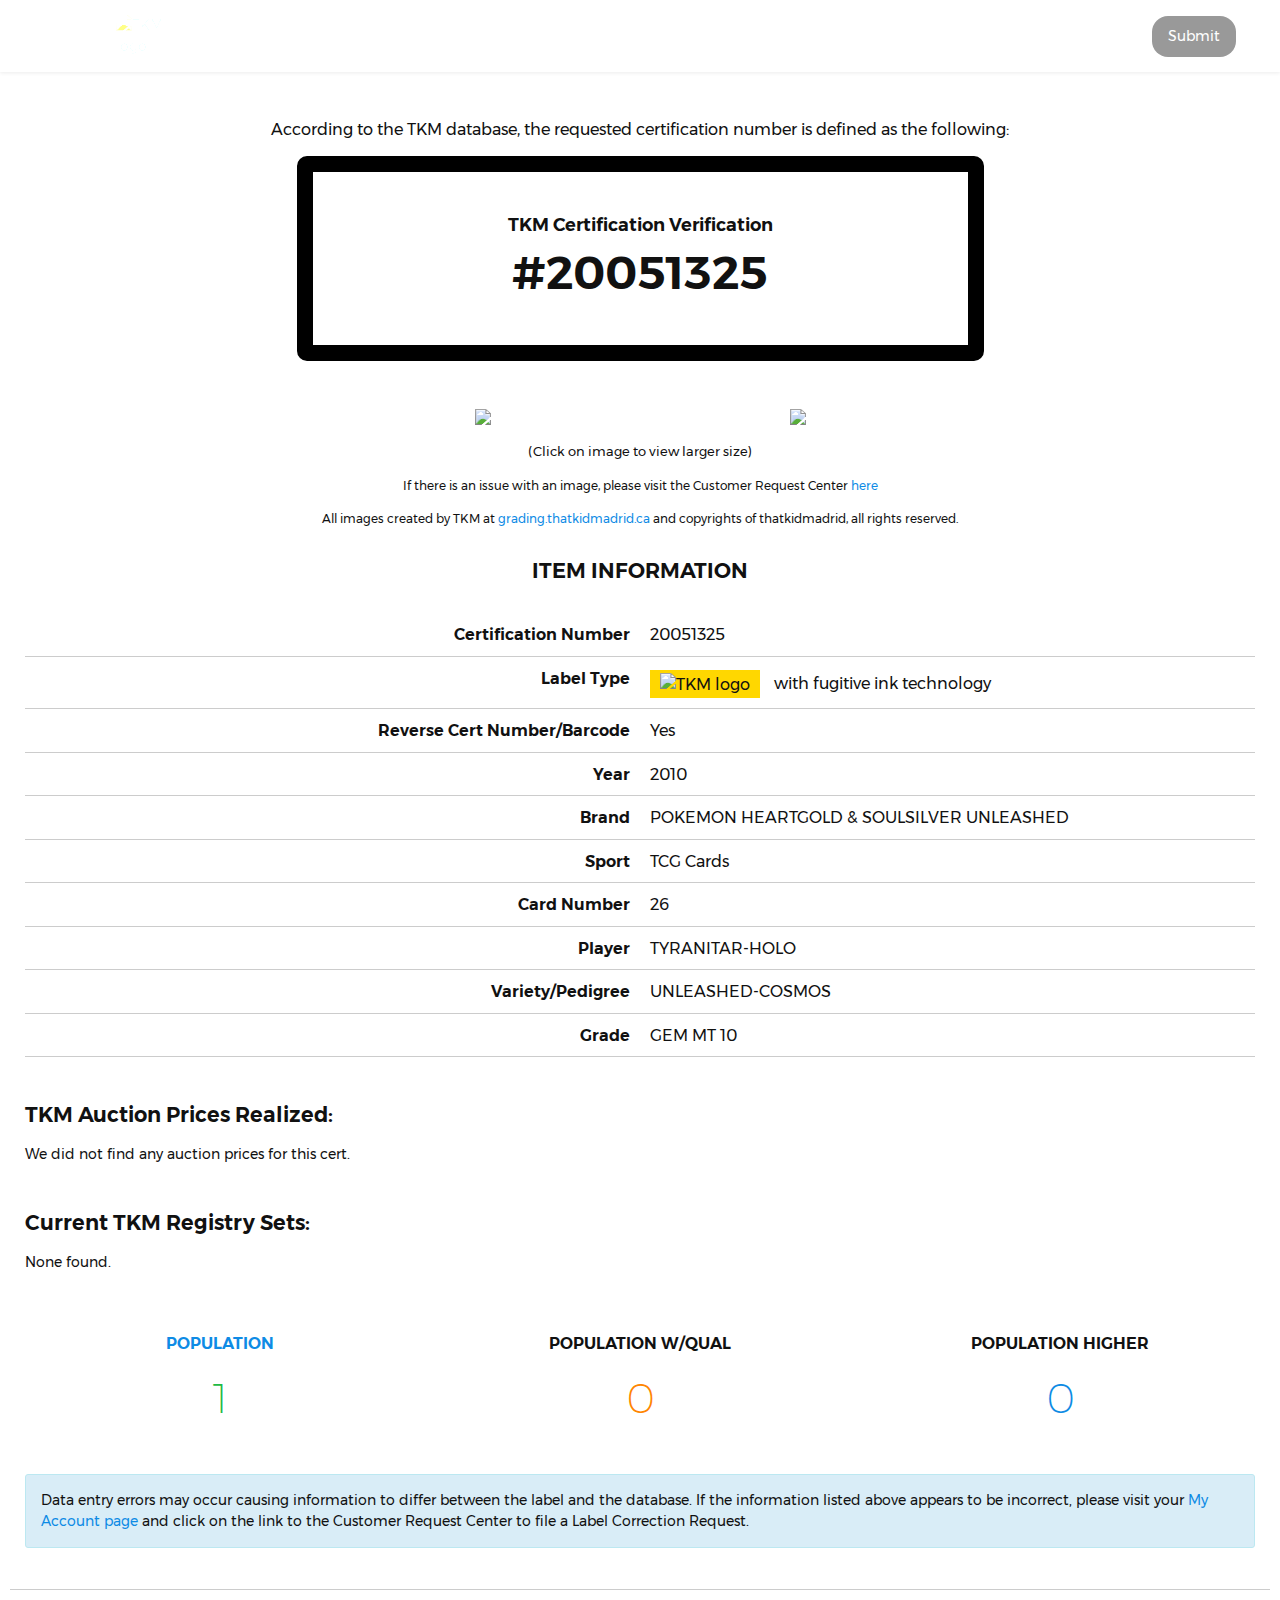
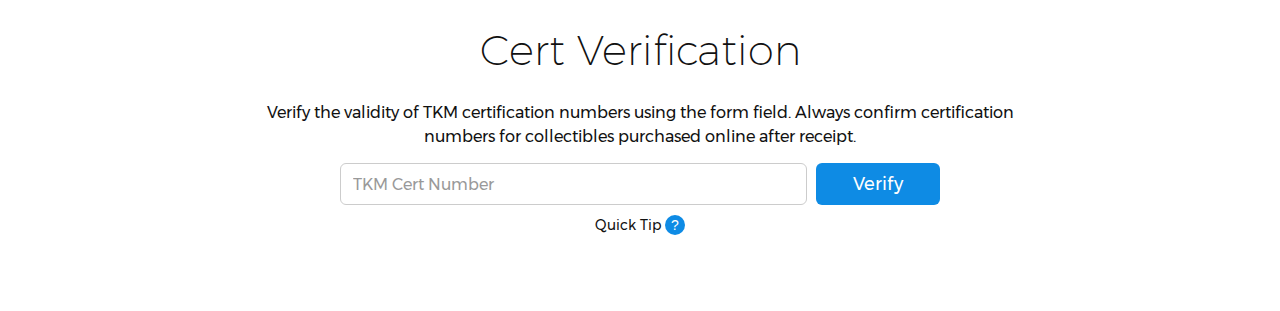
==== commit 4d3cfc85: "Replace PSA with TKM" ====
--- a/20051325/index.html
+++ b/20051325/index.html
@@ -1173,7 +1173,7 @@
             <div class="col-xs-12 col-sm-10 col-sm-offset-1 col-md-8 col-md-offset-2 col-lg-6 col-lg-offset-3">
               <form action="#" class="cert-form" method="post" novalidate="novalidate">        <label class="sr-only" for="CertNumber">Enter your TKM Cert Number</label>
                 <div class="input-group input-group-stack-thin input-group-table">
-                    <span class="input-group-field"><input class="form-control input-rounded _ar_hide_" data-val="true" data-val-regex="Certification Number is invalid." data-val-regex-pattern="(^\s*[0-9]{1,9}\s*$)|(^\s*[a-zA-z0-9]{1,9}\s*$)" data-val-required="Certification Number is required." id="CertNumber" maxlength="20" name="CertNumber" placeholder="PSA or PSA/DNA Cert Number" type="text" value="" _ar_hide_="width:360px;height:42px;margin:0px;position:relative;display:block;"></span>
+                    <span class="input-group-field"><input class="form-control input-rounded _ar_hide_" data-val="true" data-val-regex="Certification Number is invalid." data-val-regex-pattern="(^\s*[0-9]{1,9}\s*$)|(^\s*[a-zA-z0-9]{1,9}\s*$)" data-val-required="Certification Number is required." id="CertNumber" maxlength="20" name="CertNumber" placeholder="TKM Cert Number" type="text" value="" _ar_hide_="width:360px;height:42px;margin:0px;position:relative;display:block;"></span>
                     <span class="input-group-btn"><button type="submit" class="btn btn-rounded btn-info">Verify</button></span>
                 </div>
               </form>
